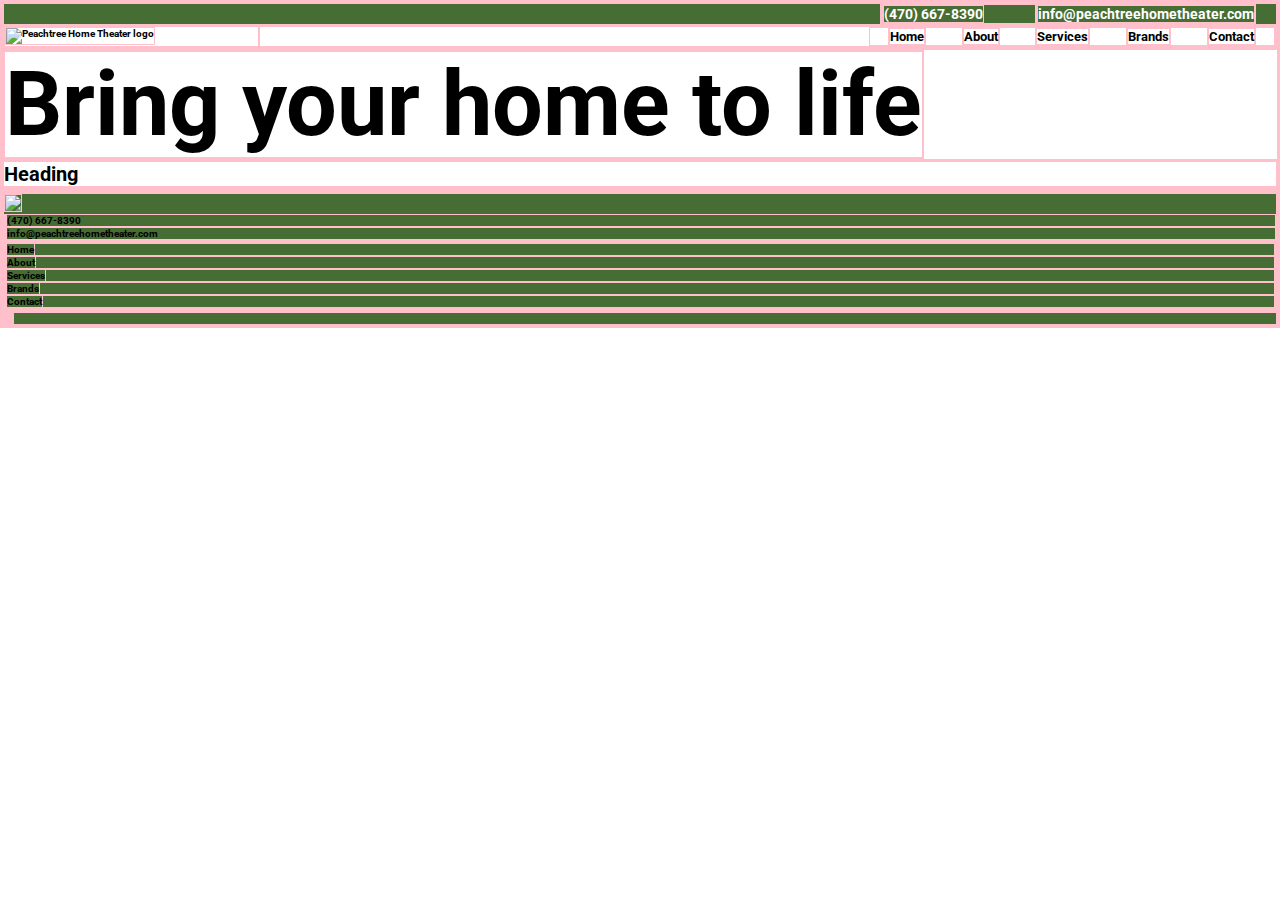
==== contact.html @ e302022f "initial add files" ====
<!DOCTYPE html>
<html lang="en">

<head>
    <meta charset="UTF-8">
    <meta name="viewport" content="width=device-width, initial-scale=1.0">
    <link rel="preconnect" href="https://fonts.googleapis.com">
    <link rel="preconnect" href="https://fonts.gstatic.com" crossorigin>
    <link
        href="https://fonts.googleapis.com/css2?family=Roboto:ital,wght@0,100;0,300;0,400;0,500;0,700;0,900;1,100;1,300;1,400;1,500;1,700;1,900&display=swap"
        rel="stylesheet">
    <link rel="stylesheet" type="text/css" href="css/main.css">
    <script src="https://kit.fontawesome.com/971b59a879.js" crossorigin="anonymous"></script>
    <title>Peachtree Home Theater :: Contact</title>
</head>

<body>
    <div class="top-container">
        <section id="contact-info-top">
            <div id="contact-info-top-content">
                <p class="contact-info"><i class="fa-solid fa-phone"></i> (470) 667-8390</p>
                <p class="contact-info"><i class="fa-solid fa-envelope"></i> info@peachtreehometheater.com</p>
            </div>
        </section>
       <nav id="nav-top">
            <div id="nav-top-logo">
                <img src="images/phtBadge.jpg" width="150px" alt="Peachtree Home Theater logo">

            </div>
            <div id="nav-top-links">
                <ul id="nav-top-ul">
                    <li class="nav-top-li"><a href="#">Home</a></li>
                    <li class="nav-top-li"><a href="about.html">About</a></li>
                    <li class="nav-top-li"><a href="services.html">Services</a></li>
                    <li class="nav-top-li"><a href="brands.html">Brands</a></li>
                    <li class="nav-top-li"><a href="contact.html">Contact</a></li>
                </ul>
            </div>
        </nav>
    </div>
    <section id="hero">
        <div id="hero-text-container">
            <div id="hero-text">Bring your home to life</div>
        </div>
    </section>
    <main>
        <h1>Heading</h1>
        <section class="content-box"></section>
        <section class="content-box"></section>
    </main>


    <footer>
        
        <div id="footer-wordmark">
            <img src="images/PHT_HORIZ_LOGO_WHITE copy.png" width="250px">
            <p class="contact-info"><i class="fa-solid fa-phone"></i> (470) 667-8390</p>
            <p class="contact-info"><i class="fa-solid fa-envelope"></i> info@peachtreehometheater.com</p>
        </div>
        <div id="footer-nav">
            <ul id="footer-nav-list">
                <li class="footer-nav-li"><a href="#">Home</a></li>
                <li class="footer-nav-li"><a href="about.html">About</a></li>
                <li class="footer-nav-li"><a href="services.html">Services</a></li>
                <li class="footer-nav-li"><a href="brands.html">Brands</a></li>
                <li class="footer-nav-li"><a href="contact.html">Contact</a></li>
            </ul>
        </div>
        <hr>
        <div id="footer-socials">
            <a href="https://www.facebook.com/profile.php?id=61563389115598"><i
                    class="fa-brands fa-square-facebook"></i></a>
            <i class="fa-brands fa-instagram"></i>
            <a href="https://www.tiktok.com/@peachtreehometheater?_t=8oxewr73JAk&_r=1"><i
                    class="fa-brands fa-tiktok"></i></a>
        </div>
    </footer>
</body>

</html>
---- css/main.css ----
* {
    padding: 0;
    margin: 0;
    box-sizing: border-box;
    border: 1px solid pink;
}

:root {
    --pht-green: #466D34;
    --pht-orange: #F29D78;
}



li {
    list-style-type: none;
 
}

a {
    text-decoration: none;
    color: black;
}

.fa-brands {
    color: white;
}

    /*====FONTS=====*/



@font-face {
    font-family: "Aktiv-reg";
    src: url(../fonts/AktivGrotesk-Regular.ttf);
}

@font-face {
    font-family: "Aktiv-bold";
    src: url(../fonts/AktivGrotesk-Bold.ttf);
}

@font-face {
    font-family: "Beauty";
    src: url(../fonts/BeautyLuxury-Regular.otf);
}




html {
    font-size: 10px;
    font-family: "Roboto", Arial, Helvetica, sans-serif;
    font-weight: bold;
}


/*=====NAV AND TOP SECTION======*/


#contact-info-top {
    background-color: var(--pht-green);
    display: flex;
    justify-content: flex-end;
    padding-right: 20px;


}

#contact-info-top-content {
    display: flex;
    justify-content: center;
    justify-content: space-between;
    width: 30%;
    color: white;
    font-size: 1.4rem;
}

.fa-phone, .fa-envelope {
   color: #F29D78;
}

#nav-top {
    display: flex;
}

#nav-top-logo {
    width: 25%;
}

#nav-top-links {
    
    display: flex;
    align-items: center;
    justify-content: flex-end;
    width: 100%;

}

#nav-top-ul {
    display: flex;
    width: 40%;
    justify-content: space-around;
    font-size: 1.3rem;
}

#hero {
    display: flex;
}

#hero-text {
    font-size: 9rem;
    font-weight: bold;
    
}


#hero-left {
    width: 35%;
}

#hero-right {
    width: 65%;
}

#hero-button-container {
    height: 70px;
    padding-right: 65px;
    
}

#hero-contact {
    font-size: 2.5rem;
    font-weight: bold;
    width: 50%;
    border-radius: 40px;
    background-color: #F29D78;
    
    border: 4px solid black;

    
}

#hero-button-container {
    display: flex;
    justify-content: flex-end;
}

/*==FOOTER==*/
footer {
    background: var(--pht-green);
}
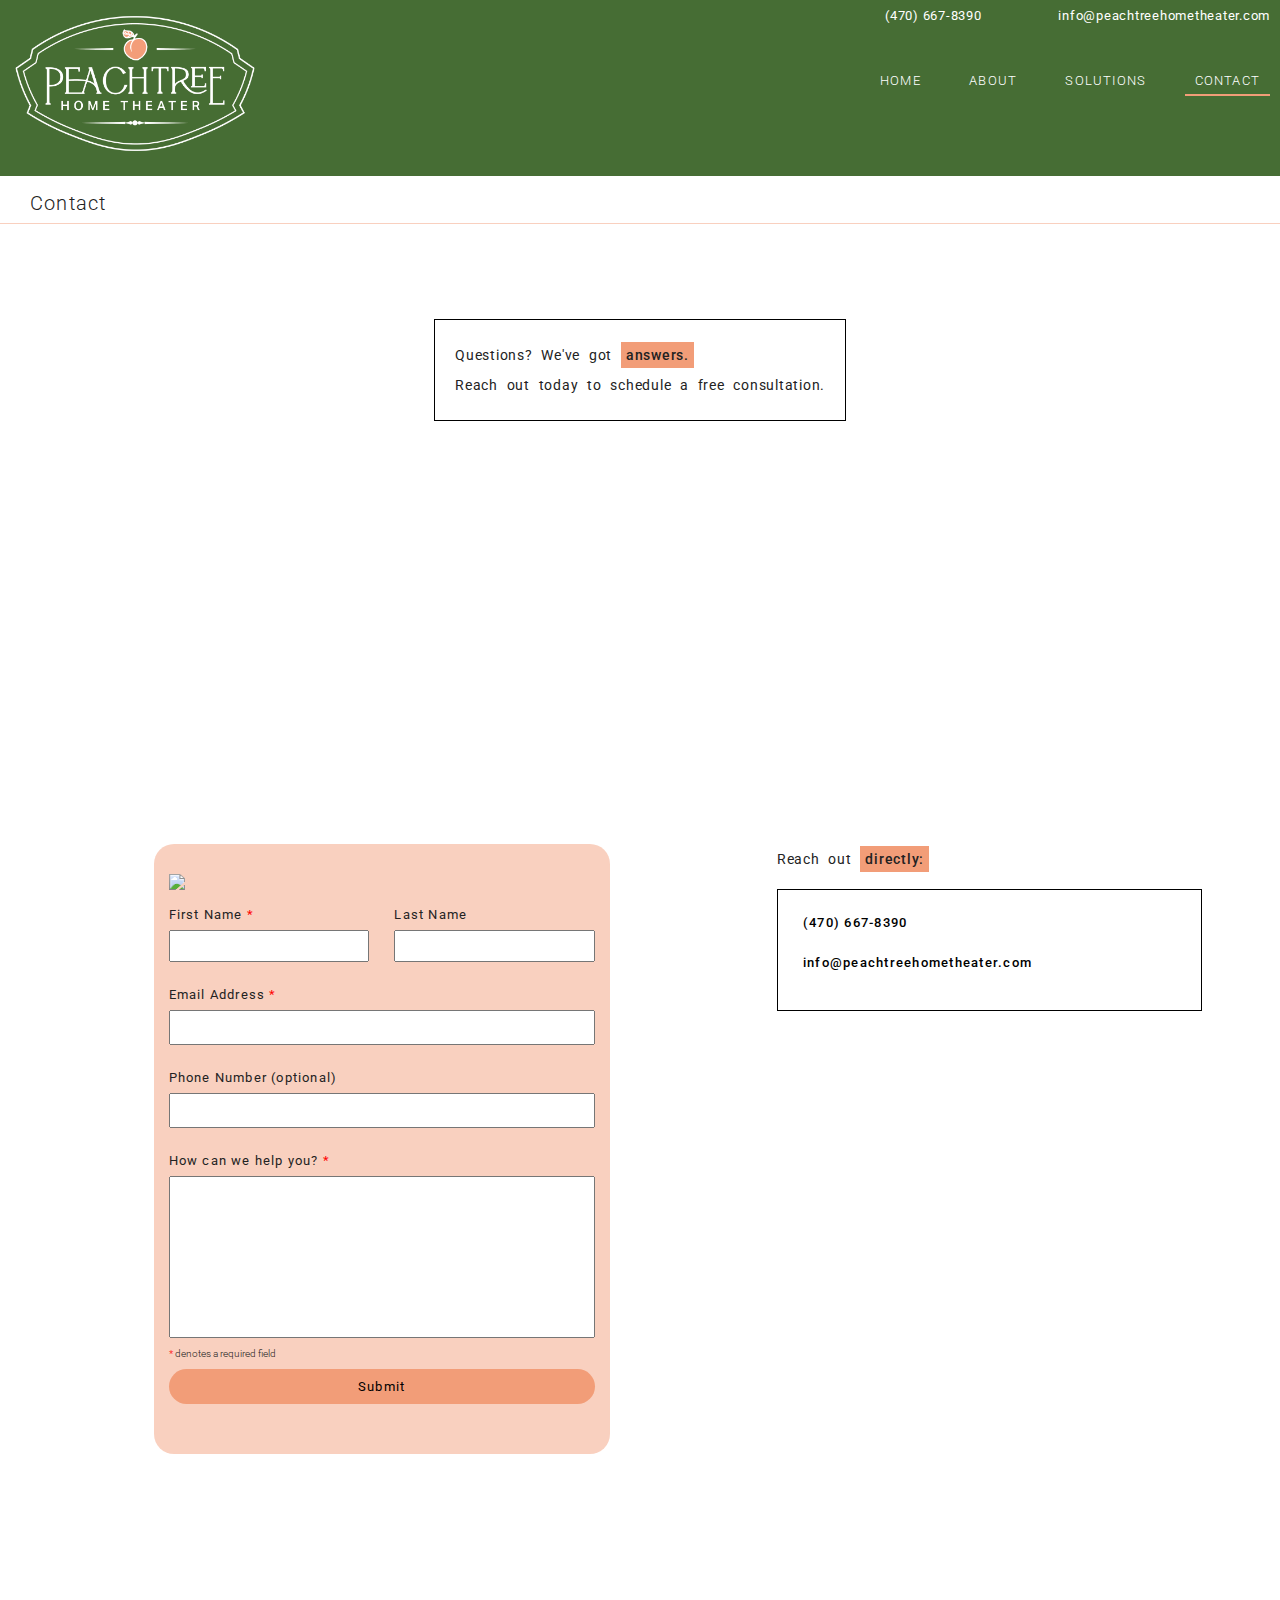
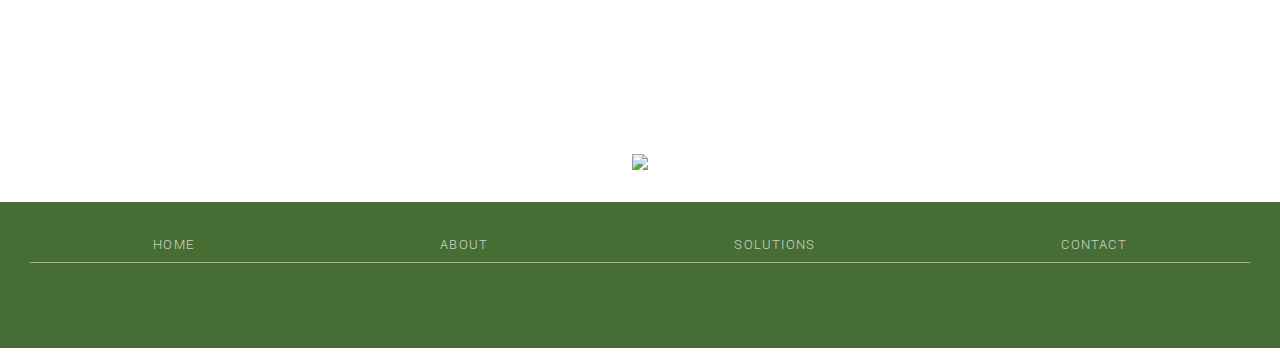
==== commit 121623d0: "Update contact.html" ====
--- a/contact.html
+++ b/contact.html
@@ -9,72 +9,345 @@
     <link
         href="https://fonts.googleapis.com/css2?family=Roboto:ital,wght@0,100;0,300;0,400;0,500;0,700;0,900;1,100;1,300;1,400;1,500;1,700;1,900&display=swap"
         rel="stylesheet">
+
+    <link rel="preconnect" href="https://fonts.googleapis.com">
+    <link rel="preconnect" href="https://fonts.gstatic.com" crossorigin>
+    <link href="https://fonts.googleapis.com/css2?family=Zeyada&display=swap" rel="stylesheet">
+    <link rel="preconnect" href="https://fonts.googleapis.com">
+    <link rel="preconnect" href="https://fonts.gstatic.com" crossorigin>
+    <link href="https://fonts.googleapis.com/css2?family=Permanent+Marker&display=swap" rel="stylesheet">
+
+    <link rel="preconnect" href="https://fonts.googleapis.com">
+    <link rel="preconnect" href="https://fonts.gstatic.com" crossorigin>
+    <link href="https://fonts.googleapis.com/css2?family=Homemade+Apple&display=swap" rel="stylesheet">
+
+
     <link rel="stylesheet" type="text/css" href="css/main.css">
+
+
+    <link rel="icon" href="images/PHT_ICON_FULL_COLOR_USE_ON_LIGHT_BKGRNDS copy.png">
+    <link rel="stylesheet" href="https://cdnjs.cloudflare.com/ajax/libs/animate.css/4.1.1/animate.min.css" />
     <script src="https://kit.fontawesome.com/971b59a879.js" crossorigin="anonymous"></script>
+    <script src="https://kit.fontawesome.com/b3f30158bf.js" crossorigin="anonymous"></script>
+
+
+
+
     <title>Peachtree Home Theater :: Contact</title>
 </head>
 
 <body>
-    <div class="top-container">
-        <section id="contact-info-top">
+
+    <section id="top-container" class="top-container sticky">
+        <div id="contact-info-top-left"></div>
+        <div id="contact-info-top" class="contact-info-top">
+
             <div id="contact-info-top-content">
                 <p class="contact-info"><i class="fa-solid fa-phone"></i> (470) 667-8390</p>
                 <p class="contact-info"><i class="fa-solid fa-envelope"></i> info@peachtreehometheater.com</p>
             </div>
-        </section>
-       <nav id="nav-top">
-            <div id="nav-top-logo">
-                <img src="images/phtBadge.jpg" width="150px" alt="Peachtree Home Theater logo">
-
-            </div>
-            <div id="nav-top-links">
-                <ul id="nav-top-ul">
-                    <li class="nav-top-li"><a href="#">Home</a></li>
-                    <li class="nav-top-li"><a href="about.html">About</a></li>
-                    <li class="nav-top-li"><a href="services.html">Services</a></li>
-                    <li class="nav-top-li"><a href="brands.html">Brands</a></li>
-                    <li class="nav-top-li"><a href="contact.html">Contact</a></li>
+
+        </div>
+    </section>
+
+    <nav class="nav-top sticky-nav">
+
+        <div id="logo-container">
+            <a href="index.html">
+            <img id="nav-logo" src="images/PHT_BADGE_LOGO_USE_ON_DARK_BKGRNDS copy.png" alt="PHT badge logo"
+                width="250px">
+                </a>
+        </div>
+        <div id="nav-top-links">
+            <ul id="nav-top-ul">
+                <li id="home-tab" class="nav-top-li"><a href="index.html">HOME</a></li>
+                <li id="about-tab" class="nav-top-li"><a href="about.html">ABOUT</a></li>
+                <li id="services-tab" class="nav-top-li services home-page"><a href="services.html">SOLUTIONS</a>
+
+                    <!--dropdown menu-->
+                    <div id="dropdown-menu-container" class="dropdown-menu-container hidden">
+                        <ul class="dropdown-menu home-page">
+                            <a href="av.html">
+                                <li class="dropdown-menu-item">A/V</li>
+                            </a>
+                            <a href="hometheater.html">
+                                <li class="dropdown-menu-item">Home Theater</li>
+                            </a>
+                            <a href="mraudio.html">
+                                <li class="dropdown-menu-item">Multi-Room Audio</li>
+                            </a>
+                            <a href="automation.html">
+                                <li class="dropdown-menu-item">Home Automation</li>
+                            </a>
+                            <a href="shades.html">
+                                <li class="dropdown-menu-item">Shades</li>
+                            </a>
+                            <a href="netwrk.html">
+                                <li class="dropdown-menu-item">Wi-Fi/Networking</li>
+                            </a>
+                            <a href="cabl.html">
+                                <li class="dropdown-menu-item">Structured Cabling</li>
+                            </a>
+                            <a href="cams.html">
+                                <li class="dropdown-menu-item">Security Cameras</li>
+                            </a>
+                            <a href="light.html">
+                                <li class="dropdown-menu-item">Lighting Control</li>
+                            </a>
+                            <a href="outdoor.html">
+                                <li class="dropdown-menu-item">Outdoor Lighting / Sound</li>
+                            </a>
+                        </ul>
+                    </div>
+
+                    <!---->
+                </li>
+
+                <li id="contact-tab" class="nav-top-li selected"><a href="contact.html">CONTACT</a></li>
+            </ul>
+        </div>
+
+        <!--hamburger menu button-->
+        <div id="hamburger-button-container" class="hamburger-button-container hidden ">
+            <div id="hamburger-button" class="hamburger-button">
+
+                <div class="line">
+                    <div id="center" class="inner-line"></div>
+                    <div class="inner-line"></div>
+                </div>
+
+            </div>
+
+        </div>
+
+        <!--hamburger menu-->
+        <div id="hamburger-menu-container" class="hamburger-menu-container hidden">
+
+            <div class="x-container">
+                <span id="hamburger-x-button" class="x-button">X</span>
+            </div>
+
+
+            <ul class="hamburger-menu home-page">
+
+                <a href="index.html">
+                    <li class="dropdown-menu-item">Home</li>
+                </a>
+                <a href="about.html">
+                    <li class="dropdown-menu-item">About</li>
+                </a>
+                <a href="services.html">
+                    <li class="dropdown-menu-item">Solutions</li>
+                </a>
+                <a href="contact.html">
+                    <li class="dropdown-menu-item">Contact</li>
+                </a>
+
+            </ul>
+        </div>
+
+        <!---->
+
+        <!---->
+    </nav>
+
+  
+    <h1 class="contact-page-header page-title solutions-page">Contact</h1>
+    <section class="contact-page-section">
+       
+       
+
+        <div class="contact-page-header-container about-intro">
+
+            
+    
+    
+            <div>
+                <p class="small-spaced contact-page-intro">Questions? We've got <span
+                    class="orange bold">answers.</span><br>
+                Reach out today to schedule a free consultation.</p>
+               
+            </div>
+
+            <a href="#contact-page-info-wrapper">
+            <i id="chev" class="fa-solid fa-chevron-down chev"></i>
+            </a>
+           
+        </div>
+        
+
+      
+
+
+
+
+        <div id="contact-page-info-wrapper">
+
+            <div id="contact-page-contact-form-container">
+                <form id="contact-page-form" class="contact-form mobile-form"
+                    action="" method="post">
+                    <div class="form-header-container">
+                       
+                        <div class="form-image-container">
+                            <img src="images/PHT_ICON_PEACH.png" width="100%">
+                            
+                        </div>
+                    
+
+                    </div>
+                    <input type="hidden" name="_next" value="submitted.html">
+                    <fieldset class="name-container">
+
+                        <div>
+                            <label class="name-label" for="first-name">First Name <span
+                                    class="required-star">*</span></label>
+                            <input type="text" id="first-name" name="first-name" required />
+                        </div>
+
+
+                        <div>
+                            <label class="name-label" for="last-name">Last Name</label>
+                            <input type="text" id="last-name" name="last-name" />
+                        </div>
+                    </fieldset>
+
+                    <div class="input-container">
+                        <label for="email">Email Address <span class="required-star">*</span></label>
+                        <input type="email" id="email" name="email" required />
+                    </div>
+
+                    <div class="input-container">
+                        <label for="phone-number">Phone Number (optional)</label>
+                        <input type="text" id="phone-number" name="phone-number" />
+                    </div>
+
+
+
+
+
+                    <label for="additional-info">How can we help you? <span
+                            class="required-star">*</span></label></label>
+                    <textarea class="additional-info" name="additional-info" rows="10" cols="35" maxlength="350"
+                        required></textarea>
+
+                    <p class="form-p"><span class="required-star">*</span> denotes a required field</p>
+
+                    <button class="contact-submit-button" type="submit">Submit</button>
+
+
+
+
+
+                </form>
+
+            </div>
+
+
+            <div class="hours-container">
+                <p class="small-spaced">Reach out <span class="orange bold">directly: </span></p>
+                <div class="contact-page-info-container">
+                    <p class="contact-info contact-page-contact-info">(470) 667-8390</p>
+                    <p class="contact-info contact-page-contact-info">info@peachtreehometheater.com</p>
+                </div>
+
+                <div class="footer-socials-container contact-footer-socials-container">
+
+
+                    <div class="footer-socials footer-section">
+                        <a href="https://www.facebook.com/profile.php?id=61563389115598"><i
+                                class="fa-brands fa-square-facebook  contact-page-socials"></i></a>
+                        <a
+                            href="https://www.instagram.com/peachtreehometheater?igsh=MTlnajBrbG1sOHZobw%3D%3D&utm_source=gr"><i
+                                class="fa-brands fa-instagram  contact-page-socials"></i></a>
+                        <a href="https://www.tiktok.com/@peachtreehometheater?_t=8oxewr73JAk&_r=1"><i
+                                class="fa-brands fa-tiktok  contact-page-socials"></i></a>
+                    </div>
+                </div>
+            </div>
+
+
+
+        </div>
+    </section>
+
+
+
+    <div id="footer-images">
+
+        <div class="footer-logo-container">
+            <a href="https://gbj.com/atlanta/ga-contractors/peachtree-home-theater?from=badge"
+                title="Find me on Georgia Business Journal" target="_blank">
+                <img id="gbj" src="https://gbj.com/images/BOGA-NOMINEE-250.png" style="border:none;">
+            </a>
+        </div>
+
+    </div>
+
+
+
+    <!---->
+    <footer>
+        <div id="footer-container">
+
+
+
+
+
+
+
+
+
+
+            <div id="footer-nav">
+                <ul id="footer-nav-list">
+                    <li class="footer-nav-li"><a href="index.html">Home</a></li>
+                    <li class="footer-nav-li"><a href="about.html">About</a></li>
+                    <li class="footer-nav-li"><a href="services.html">Solutions</a></li>
+
+                    <li class="footer-nav-li"><a href="contact.html">Contact</a></li>
                 </ul>
             </div>
-        </nav>
-    </div>
-    <section id="hero">
-        <div id="hero-text-container">
-            <div id="hero-text">Bring your home to life</div>
-        </div>
-    </section>
-    <main>
-        <h1>Heading</h1>
-        <section class="content-box"></section>
-        <section class="content-box"></section>
-    </main>
-
-
-    <footer>
-        
-        <div id="footer-wordmark">
-            <img src="images/PHT_HORIZ_LOGO_WHITE copy.png" width="250px">
-            <p class="contact-info"><i class="fa-solid fa-phone"></i> (470) 667-8390</p>
-            <p class="contact-info"><i class="fa-solid fa-envelope"></i> info@peachtreehometheater.com</p>
-        </div>
-        <div id="footer-nav">
-            <ul id="footer-nav-list">
-                <li class="footer-nav-li"><a href="#">Home</a></li>
-                <li class="footer-nav-li"><a href="about.html">About</a></li>
-                <li class="footer-nav-li"><a href="services.html">Services</a></li>
-                <li class="footer-nav-li"><a href="brands.html">Brands</a></li>
-                <li class="footer-nav-li"><a href="contact.html">Contact</a></li>
-            </ul>
-        </div>
-        <hr>
-        <div id="footer-socials">
-            <a href="https://www.facebook.com/profile.php?id=61563389115598"><i
-                    class="fa-brands fa-square-facebook"></i></a>
-            <i class="fa-brands fa-instagram"></i>
-            <a href="https://www.tiktok.com/@peachtreehometheater?_t=8oxewr73JAk&_r=1"><i
-                    class="fa-brands fa-tiktok"></i></a>
-        </div>
+
+
+
+
+
+
+
+
+
+
+
+
+
+
+
+
+
+
+        </div>
+
+
+
+        <div class="footer-socials-container">
+
+
+            <div class="footer-socials footer-section">
+                <a href="https://www.facebook.com/profile.php?id=61563389115598"><i
+                        class="fa-brands fa-square-facebook"></i></a>
+                <a href="https://www.instagram.com/peachtreehometheater?igsh=MTlnajBrbG1sOHZobw%3D%3D&utm_source=gr"><i
+                        class="fa-brands fa-instagram"></i></a>
+                <a href="https://www.tiktok.com/@peachtreehometheater?_t=8oxewr73JAk&_r=1"><i
+                        class="fa-brands fa-tiktok"></i></a>
+            </div>
+        </div>
+
+
+
     </footer>
+    <script src="js/main.js"></script>
+    <script src="js/contact.js"></script>
+
 </body>
 
-</html>+</html>
--- a/css/main.css
+++ b/css/main.css
@@ -2,33 +2,60 @@
     padding: 0;
     margin: 0;
     box-sizing: border-box;
-    border: 1px solid pink;
-}
+    /*border: 1px solid pink; 
+    */
+
+
+}
+
+.never-shown {
+    display: none;
+}
+
+
+
+
 
 :root {
     --pht-green: #466D34;
     --pht-orange: #F29D78;
+    --footer-white: rgba(255, 255, 255, 0.503)
+}
+
+.wrapper {
+    padding-left: 35px;
+    padding-right: 35px;
 }
 
 
 
 li {
     list-style-type: none;
- 
+
 }
 
 a {
     text-decoration: none;
+
     color: black;
-}
-
-.fa-brands {
-    color: white;
-}
-
-    /*====FONTS=====*/
-
-
+
+
+}
+
+
+
+
+
+
+
+
+
+/*====FONTS=====*/
+
+
+.bold {
+    font-weight: 500;
+}
 
 @font-face {
     font-family: "Aktiv-reg";
@@ -45,109 +72,1966 @@
     src: url(../fonts/BeautyLuxury-Regular.otf);
 }
 
+.small-spaced {
+
+    line-height: 3rem;
+    word-spacing: 0.5rem;
+    font-size: 1.4rem;
+    
+    letter-spacing: 0.075rem;
+
+
+}
+
+
+
 
 
 
 html {
     font-size: 10px;
     font-family: "Roboto", Arial, Helvetica, sans-serif;
-    font-weight: bold;
-}
+    /*background-color: #fff7e4;*/
+    background-color: white;
+    color: #222222;
+
+
+}
+
+/*========*/
+a, li, label, button, h1, h2, h3 {
+    letter-spacing: 0.12rem;
+
+
+}
+
+
+
+
+.selected {
+
+    padding-bottom: 6px;
+    border-bottom: 2px solid #F29D78;
+
+
+}
+
+
 
 
 /*=====NAV AND TOP SECTION======*/
 
-
-#contact-info-top {
+.top-container {
+    width: 100%;
+    display: flex;
+    height: 30px;
+    position: absolute;
+    z-index: 20;
+}
+
+.sticky {
+    padding-top: 15px;
+}
+
+.contact-info-top {
     background-color: var(--pht-green);
     display: flex;
     justify-content: flex-end;
-    padding-right: 20px;
-
-
-}
+    align-items: center;
+    width: 50%;
+    height: 100%;
+    padding-right: 10px;
+
+
+
+
+
+
+
+
+}
+
+#contact-info-top-left {
+
+    width: 50%;
+
+    height: 100%;
+}
+
+
 
 #contact-info-top-content {
     display: flex;
     justify-content: center;
     justify-content: space-between;
-    width: 30%;
+    width: 390px;
     color: white;
     font-size: 1.4rem;
+    letter-spacing: 0.075rem;
+
 }
 
 .fa-phone, .fa-envelope {
-   color: #F29D78;
-}
-
-#nav-top {
-    display: flex;
-}
-
-#nav-top-logo {
-    width: 25%;
-}
+    color: var(--pht-orange);
+    padding-right: 5px;
+
+
+}
+
+.nav-top {
+    display: flex;
+    justify-content: space-between;
+
+    position: absolute;
+    width: 100vw;
+    background-color: transparent;
+    z-index: 3;
+    margin-top: -7px;
+}
+
 
 #nav-top-links {
-    
+
     display: flex;
     align-items: center;
     justify-content: flex-end;
-    width: 100%;
-
-}
+    width: 50%;
+    color: white;
+    padding: 20px 10px;
+
+
+
+}
+
+#nav-logo {
+    width: 250px;
+}
+
+
+
+
+
+
 
 #nav-top-ul {
     display: flex;
-    width: 40%;
+    width: 59%;
+    min-width: 400px;
+    justify-content: space-between;
+    font-size: 1.3rem;
+
+    font-weight: 300;
+}
+
+#nav-top-ul a {
+    color: white;
+}
+
+.nav-top-li {
+    padding-left: 10px;
+    padding-right: 10px;
+}
+
+/*=======dropdown menu======*/
+.dropdown-menu-container {
+
+    position: absolute;
+    
+    background-color: rgba(0, 0, 0, 0.6);
+  
+    
+   
+    z-index: 500;
+    margin-top: 8px;
+    padding-bottom: 10px;
+    
+
+
+
+}
+
+
+
+.dropdown-menu {
+    display: flex;
+    flex-direction: column;
+   
     justify-content: space-around;
+    
+    
+    
+}
+
+
+
+
+
+.dropdown-menu a {
+    text-transform: uppercase;
     font-size: 1.3rem;
+    padding: 3px 0;
+  
+   
+}
+
+
+
+
+
+.dropdown-menu li, .hamburger-menu li {
+
+    border-bottom: 1px solid transparent;
+   
+}
+
+.dropdown-menu li {
+   padding: 14px;
+}
+
+
+
+
+.dropdown-menu li:hover, .hamburger-menu li:hover {
+
+    border-bottom: 1px solid #a16549;
+
+
+}
+
+
+/*====hamburger menu====*/
+
+
+.hamburger-menu-container {
+    width: 100%;
+    height: 100vh;
+    
+    position: absolute;
+    position: fixed;
+    background-color: rgba(0, 0, 0, 0.85);
+    display: flex;
+    flex-direction: column;
+    padding-top: 15px;
+    overflow: auto;
+    z-index: 1000;
+    
+    
+    
+    
+}
+
+.hamburger-menu {
+
+
+    
+   
+    
+    background: transparent;
+    font-size: 1.3rem;
+    text-transform: uppercase;
+    display: flex;
+    flex-direction: column;
+    
+    
+    height: 100%;
+    
+
+
+
+
+
+
+
+
+}
+
+.hamburger-button-container:hover {
+    cursor: pointer;
+}
+
+
+.hamburger-menu-container .x-container {
+    color: rgba(255, 255, 255, 0.593);
+
+    height: 10%;
+    position: absolute;
+    display: flex;
+    align-items: center;
+    margin-bottom: 15px;
+    right: 0;
+    padding-right: 30px;
+   
+
+}
+
+
+
+
+
+
+#hamburger-x-button {
+    color: rgba(255, 255, 255, 0.593);
+
+    position: absolute;
+    margin-bottom: 15px;
+    top: 15px;
+
+}
+
+.home-page-hamburger-button {
+    margin-top: 7px;
+    
+}
+
+
+
+
+
+
+.hamburger-menu li {
+    color: white;
+    padding: 15px 0 15px 15px;
+    
+
+}
+
+.hamburger-menu a {
+    font-weight: 300;
+    font-size: 1.5rem;
+    
+}
+
+/*=====*/
+
+
+
+
+
+
+
+
+
+
+
+#logo-container {
+    display: flex;
+    width: 50%;
+    justify-content: flex-start;
+    padding: 20px 10px;
+
+
+
+
+}
+
+#hero-badge-logo {
+    min-width: 200px;
 }
 
 #hero {
-    display: flex;
-}
+    position: relative;
+    height: 620px;
+
+
+
+
+}
+
+/*hero form*/
+
+.form-image-container {
+    width: 15%;
+    height: auto;
+}
+
+.form-header-container {
+    width: 100%;
+    display: flex;
+    justify-content: flex-start;
+    padding-bottom: 15px;
+}
+
+
+
+#hero-form-container {
+    position: absolute;
+    position: fixed;
+    display: flex;
+    
+   justify-content: space-around;
+    width: 100%;
+    z-index: 100;
+    height: 100vh;
+    background-color: rgba(0, 0, 0, 0.8);
+    display: none;
+    overflow: auto;
+
+}
+
+.home-page-hours-container {
+    align-items: center;
+    display: flex;
+    flex-direction: column;
+    justify-content: center;
+    
+    
+}
+
+#home-page-info-container{
+
+    border: 1px solid white;
+}
+
+.hero-form .small-spaced {
+    color: white;
+    font-weight: 500;
+    font-size: 1.4rem;
+    
+}
+
+.home-page .bold {
+    color: black;
+    font-weight: 600;
+    font-size: 1.4rem;
+}
+
+
+
+#hidden-form {
+    
+   display: flex;
+   flex-direction: column;
+   align-items: center;
+   height: 100vh;
+   justify-content: center;
+  
+   
+}
+
+#hero-form {
+    background-color: rgb(249, 208, 191);
+    padding-top: 15px;
+    
+    position: relative;
+  
+  
+
+    height: 95vh;
+    padding: 30px 15px;
+    width: 90%;
+    min-width: 300px;
+    
+}
+
+
+
+
+
+
+
+#hero .form-header {
+    font-size: 2rem;
+}
+
+#hero form input {
+    margin-bottom: 15px;
+}
+
+#hero-form .contact-submit-button {
+    height: 55px;
+}
+
+.x-container {
+    display: flex;
+    justify-content: flex-end;
+    position: absolute;
+    right: 15px;
+
+}
+
+
+
+.x-button {
+    font-family: "Roboto", Arial, Helvetica, sans-serif;
+    font-size: 2rem;
+}
+
+.x-button:hover {
+    cursor: pointer;
+}
+
+.home-page .x-container {
+    color: white;
+    top: 10px;
+    
+    
+}
+
+
+
+
+
+/*=======*/
+
+#hero-content-container {
+
+    height: 60%;
+    width: 80%;
+    display: flex;
+    flex-direction: column;
+    justify-content: space-around;
+
+}
+
+
+
+
+
+
+
+
 
 #hero-text {
-    font-size: 9rem;
-    font-weight: bold;
-    
+    font-size: 5rem;
+    font-weight: 200;
+    color: white;
+    opacity: 0.95;
+
+
+
+
 }
 
 
 #hero-left {
-    width: 35%;
-}
-
-#hero-right {
-    width: 65%;
-}
+
+    width: 50%;
+    position: absolute;
+    top: 0;
+    left: 0;
+    height: 100%;
+    display: flex;
+    flex-direction: column;
+    justify-content: center;
+    align-items: center;
+    padding: 100px 25px;
+    background-color: rgba(0, 0, 0, 0.6);
+
+
+
+
+
+}
+
+.life {
+    border-bottom: 2px solid #F29D78;
+
+
+}
+
+
+
 
 #hero-button-container {
     height: 70px;
-    padding-right: 65px;
-    
-}
+    display: flex;
+    width: 100%;
+    justify-content: center;
+}
+
+/*
+* {
+    border: 1px solid pink;
+}
+*/
 
 #hero-contact {
-    font-size: 2.5rem;
-    font-weight: bold;
+    font-size: 1.65rem;
+    font-weight: 300;
+    width: 30%;
+    min-width: 165px;
+    border-radius: 40px;
+    background-color: transparent;
+    color: white;
+    opacity: 0.95;
+    border: 2px solid #F29D78;
+    font-family: "Roboto";
+
+
+
+
+
+}
+
+
+
+
+#hero-video-container {
+    display: flex;
+    justify-content: flex-end;
+    width: 100%;
+    height: 100%;
+
+}
+
+
+#hero-background {
+
+    filter: brightness(0.9);
+    object-fit: cover;
+    height: 100%;
+
+}
+
+/*==HOME PAGE TRANSITION SECTION==*/
+
+#transition-section {
+    height: 1000px;
+    display: flex;
+    justify-content: center;
+    margin-top: 300px;
+
+}
+
+#ts-wrapper {
+    width: 85%;
+
+    display: flex;
+
+}
+
+#ts-left {
     width: 50%;
-    border-radius: 40px;
+}
+
+#ts-right {
+    width: 50%;
+}
+
+.ts-div {
+    height: 10%;
+
+}
+
+/*===HOME PAGE SOULUTIONS SECTION===*/
+
+.solutions-section {
+
+    width: 100%;
+    height: auto;
+    margin: 300px 0;
+}
+
+
+
+.content-wrapper {
+    display: flex;
+    flex-direction: column;
+    align-items: center;
+    padding: 15px 30px;
+    width: 100%;
+    
+}
+
+.categories {
+    width: 100%;
+    display: flex;
+    justify-content: space-between;
+    flex-wrap: wrap;
+    justify-content: center;
+
+
+
+
+}
+
+.category {
+    margin: 10px 10px 10px 0;
+    /*
+    background-color: #f29d7879;
+    */
+    color: #f29d7879;
+    color: #F29D78;
+
+    width: 150px;
+    height: 150px;
+    display: flex;
+    flex-direction: column;
+    justify-content: space-around;
+    
+    border-radius: 20px;
+    padding: 10px;
+
+
+
+}
+
+.category-icon {
+    display: flex;
+    justify-content: center;
+}
+
+
+.category-title {
+    
+    font-size: 1.6rem;
+    font-weight: 300;
+    word-spacing: 0.5rem;
+    letter-spacing: 0.12rem;
+    text-align: center;
+    color: black;
+    
+    
+
+
+}
+
+
+.cat-pic {
+    font-size: 7rem;
+
+}
+
+.category:hover {
+    cursor: pointer;
+    transform: scale(1.05);
+    transition: transform .15s ease;
+
+
+}
+
+
+
+
+/*CONTACT SECTION*/
+
+
+#contact-section {
+
+    padding-top: 50px;
+    margin-bottom: 150px;
+    display: flex;
+    flex-direction: column;
+    align-items: center;
+    
+
+
+
+
+
+
+
+}
+
+#contact-section-wrapper {
+    height: 90%;
+
+
+    display: flex;
+    justify-content: center;
+
+    align-items: center;
+    width: 100%;
+}
+
+.home-page-contact-header {
+    font-size: 5rem;
+    font-weight: 200;
+    border-bottom: 1px solid #f29d7879;
+    word-spacing: 0.5rem;
+    text-align: center;
+    line-height: 8rem;
+    width: 80%;
+    margin-bottom: 15px;
+
+
+
+
+
+
+}
+
+.you {
+    font-weight: 500;
     background-color: #F29D78;
-    
-    border: 4px solid black;
-
-    
-}
-
-#hero-button-container {
-    display: flex;
-    justify-content: flex-end;
-}
+    padding: 10px 20px;
+    border: 2px solid black;
+}
+
+.contact-section-header-p {
+    font-family: "Roboto", Arial, Helvetica, sans-serif;
+    font-size: 1.4rem;
+    font-style: italic;
+    margin-bottom: 15px;
+}
+
+
+
+
+form {
+
+    width: 55%;
+    min-width: 350px;
+    display: flex;
+    flex-direction: column;
+
+
+
+
+    border-radius: 20px;
+
+    font-weight: 300;
+    padding: 30px 15px 50px;
+
+
+    background: #f29d7879;
+
+}
+
+#contact-page-form {
+    width: 75%;
+}
+
+
+
+label, legend {
+    font-size: 1.3rem;
+    font-weight: 400;
+    margin-bottom: 8px;
+
+
+
+}
+
+.small {
+    font-size: 1.3rem;
+}
+
+.input-container {
+    width: 100%;
+    display: flex;
+    flex-direction: column;
+
+}
+
+.contact-form-container {
+    width: 100%;
+    display: flex;
+    justify-content: center;
+}
+
+input {
+
+    height: 35px;
+
+
+    margin-bottom: 25px;
+
+    width: 100%;
+    padding: 5px;
+    font-family: "Roboto", Arial, Helvetica, sans-serif;
+
+
+
+}
+
+fieldset {
+    border: none;
+    height: 90px;
+
+
+}
+
+
+
+
+
+.name-container {
+    display: flex;
+    justify-content: space-between;
+    width: 100%;
+    height: auto;
+
+}
+
+.name-container div {
+
+    width: 47%;
+    display: flex;
+    flex-direction: column;
+    justify-content: space-between;
+    height: 80px;
+
+}
+
+
+
+
+
+textarea:focus, input:focus {
+    outline: none;
+}
+
+textarea {
+    resize: none;
+    padding: 5px;
+    font-family: "Roboto", Arial, Helvetica, sans-serif;
+
+
+
+
+
+}
+
+.form-p {
+    margin-top: 10px;
+    margin-bottom: 10px;
+}
+
+.contact-submit-button {
+    border-radius: 20px;
+    border: none;
+    height: 35px;
+    font-size: 1.3rem;
+    font-weight: 400;
+    font-family: "Roboto", Arial, Helvetica, sans-serif;
+    background-color: #F29D78
+}
+
+.contact-submit-button:hover {
+    cursor: pointer;
+
+
+
+}
+
+.required-star {
+    color: red
+}
+
+
+
+
+
+
+
 
 /*==FOOTER==*/
 footer {
     background: var(--pht-green);
-}
-
+    padding: 15px 30px;
+    height: auto;
+
+
+
+
+}
+
+
+
+footer a {
+
+    color: white;
+}
+
+#footer-container {
+    display: flex;
+    flex-direction: column;
+    width: 100%;
+    border-bottom: 1px solid rgba(255, 255, 255, 0.501);
+
+
+}
+
+
+
+
+
+
+
+
+
+
+
+
+
+
+.contact-info {
+    color: white;
+    font-size: 1.3rem;
+    font-weight: 400;
+}
+
+#footer-nav {
+    width: 100%;
+
+    display: flex;
+
+    justify-content: center;
+
+    padding-top: 20px;
+    padding-bottom: 10px;
+
+}
+
+#footer-nav-list {
+    color: white;
+    font-size: 1.3rem;
+    font-weight: 300;
+    text-transform: uppercase;
+    text-align: center;
+    opacity: 0.7;
+    height: 100%;
+    display: flex;
+    width: 100%;
+    justify-content: space-around;
+    align-items: center;
+
+
+}
+
+
+
+
+
+
+
+
+
+
+
+
+
+
+
+
+
+
+.fa-brands {
+    color: white;
+    font-size: 2rem;
+}
+
+.footer-socials-container {
+    display: flex;
+    justify-content: flex-end;
+    align-items: flex-end;
+    width: 100%;
+
+}
+
+.footer-socials {
+    display: flex;
+    flex-direction: row;
+    justify-content: space-between;
+    /*padding: 25px 25px 0 0;*/
+    height: 70px;
+    width: 11%;
+    min-width: 125px;
+    align-items: center;
+
+}
+
+
+
+
+
+
+
+
+
+#pht-footer-icon {
+    width: 100%;
+    height: 100%;
+
+    object-fit: contain;
+    opacity: 0.2;
+}
+
+#footer-images {
+    display: flex;
+    width: 100%;
+
+}
+
+.footer-logo-container {
+
+    width: 100%;
+    display: flex;
+    justify-content: center;
+    margin-bottom: 30px;
+}
+
+
+
+
+/*==ANIMATIONS AND HOVER==*/
+
+#hero-contact:hover {
+    cursor: pointer;
+    background-color: #F29D78;
+}
+
+.service-section:hover {
+
+
+    cursor: pointer;
+
+
+
+
+}
+
+.cat-li a:hover {
+    color: #F29D78;
+}
+
+
+
+
+
+#nav-top-ul a:hover {
+
+    filter: brightness(1.5);
+
+
+
+}
+
+/*==CONTACT PAGE==*/
+
+.contact-page-section {
+    width: 100%;
+    height: 1500px;
+    padding-top: 40px;
+    display: flex;
+    flex-direction: column;
+    align-items: center;
+
+
+
+
+}
+
+.contact-page-intro {
+    border: 1px solid black;
+    padding: 20px;
+}
+
+#contact-page-info-wrapper {
+    width: 95%;
+    display: flex;
+    justify-content: space-around;
+    margin-top: 300px;
+    margin-bottom: 150px;
+    padding-top: 50px;
+
+
+}
+
+.contact-page-info-container {
+    border: 1px solid black;
+    padding: 20px;
+}
+
+
+
+#contact-page-contact-form-container {
+    width: 50%;
+    display: flex;
+    justify-content: center;
+
+
+}
+
+.hours-container {
+    width: 35%;
+    height: 100%;
+
+
+}
+
+.hours-container p {
+
+    margin-bottom: 15px;
+
+
+}
+
+
+.form-header {
+    font-size: 2.5rem;
+    font-family: "Homemade Apple", Arial, Helvetica, sans-serif;
+    padding-bottom: 15px;
+}
+
+.contact-page-header-container {
+    height: 200px;
+    display: flex;
+    flex-direction: column;
+    align-items: center;
+    justify-content: space-around;
+
+
+}
+
+.contact-page-info-top {
+    padding-top: 15px;
+}
+
+
+
+.contact-page-header {
+    width: 100%;
+    font-family: "Homemade Apple", Arial, Helvetica, sans-serif;
+
+    font-size: 7rem;
+    text-align: center;
+    margin-bottom: 30px;
+}
+
+.chev {
+    margin-top: 80px;
+
+}
+
+.orange {
+    background-color: #F29D78;
+    padding: 5px;
+
+}
+
+.fa-chevron-down {
+
+    font-size: 1.6rem;
+
+}
+
+.fa-chevron-down:hover {
+    cursor: pointer;
+}
+
+.contact-page-info-container {
+    display: flex;
+    flex-direction: column;
+
+}
+
+.contact-page-contact-info {
+    color: black;
+    font-weight: 300;
+
+    letter-spacing: 0.125rem;
+    display: block;
+    width: fit-content;
+    padding: 5px;
+    font-weight: 500;
+    font-size: 1.3rem;
+
+
+}
+
+
+
+.contact-page-socials {
+    color: black;
+}
+
+.home-page-socials {
+    color: white;
+   
+}
+
+.home-page-socials:hover {
+    color: #F29D78;
+}
+
+.home-page-socials-container {
+    width: 100%;
+}
+
+/*==Solutions page==*/
+
+.solutions-page {
+    margin-top: 7px;
+    
+}
+
+/*====SERVICE PAGES====*/
+
+.service-page .contact-page-header-container {
+    position: relative;
+}
+
+.service-page .contact-page-header-container div {
+    position: absolute;
+    top: -40px;
+    background-color: white;
+}
+
+.service-page .contact-page-header {
+    margin-bottom: 15px;
+}
+
+.service-page-hero-image-container {
+    margin-top: 15px;
+}
+
+
+
+.service-page-hero-image-container {
+    width: 100%;
+    height: 450px;
+    background-size: cover;
+    background-position: center;
+    
+}
+
+.home-theater-page .service-page-hero-image-container {
+
+    background-image: url(../images/homeTheater.jpeg);
+    
+    }
+
+    .wifi-networking-page .service-page-hero-image-container {
+        background-image: url(../images/network.jpeg);
+    }
+
+    .home-automation-page .service-page-hero-image-container {
+        background-image: url(../images/homeAutomation.jpeg);
+    }
+
+    .multi-room-audio-page .service-page-hero-image-container {
+        background-image: url(../images/multiRoomAudio.jpeg);
+    }
+
+    .security-cameras-page .service-page-hero-image-container {
+        background-image: url(../images/securityCam.jpeg);
+    }
+
+    .lighting-control-page .service-page-hero-image-container {
+        background-image: url(../images/lightingControl.jpeg);
+    }
+
+    .outdoor-lighting-sound-page .service-page-hero-image-container {
+        background-image: url(../images/outdoorLighting.jpeg);
+    }
+
+    .av-page .service-page-hero-image-container {
+        background-image: url(../images/homeTheater.jpg);
+    }
+
+    
+
+
+
+.orange {
+  padding: 5px 5px;
+}
+
+/*====SUBMITTED PAGE======*/
+
+.form-submitted {
+    height: 800px;
+
+
+}
+
+#thank-you-box-wrapper {
+    width: 90%;
+    height: 90%;
+    display: flex;
+    justify-content: center;
+    align-items: center;
+}
+
+#thank-you-box {
+    width: 60%;
+    height: 60%;
+    background-color: pink;
+
+}
+
+.sticky-nav {
+    background-color: #466d34;
+    position: static;
+
+
+
+}
+
+#f-button:hover {
+
+    cursor: pointer;
+
+}
+
+
+.hidden {
+    display: none;
+}
+
+
+
+/*==ABOUT PAGE==*/
+
+.page-title {
+    font-size: 2rem;
+    font-weight: 300;
+    word-spacing: 0.5rem;
+    line-height: 4rem;
+    letter-spacing: 0.12rem;
+    text-transform: capitalize;
+    font-family:  "Roboto", Arial, Helvetica, sans-serif;
+    border-bottom: 1px solid rgb(249, 208, 191);
+    text-align: left;
+    padding-left: 30px;
+}
+
+/*Solutions ul===*/
+
+.cat-ul {
+    display: flex;
+    height: 41px;
+   
+    
+   
+}
+
+.cat-li {
+    border: none;
+    
+    margin-left: 10px;
+    margin-right: 10px;
+    padding-left: 10px;
+    padding-right: 10px;
+    font-size: 1.35rem;
+    font-weight: 300;
+    word-spacing: 0.5rem;
+    letter-spacing: 0.12rem;
+    font-family: "Roboto", Arial, Helvetica, sans-serif;
+    white-space: nowrap;
+    display: flex;
+    flex-direction: column;
+    justify-content: center;
+    border-bottom: 2px solid transparent;
+
+    
+    
+    
+}
+
+.cat-ul .selected {
+   padding-bottom: 0;
+  border-bottom: 2px solid #F29D78;
+  
+   
+}
+
+/*+++SCROLLER*/
+
+.scroller {
+    max-width: 100%;
+   
+}
+
+.scroller-inner {
+    display: flex;
+    flex-wrap: wrap;
+    gap: 1rem;
+    padding-block: 1rem;
+}
+
+.scroller[data-animated = "true"] {
+  
+    overflow: hidden;
+    -webkit-mask: linear-gradient(90 deg, transparent, white 20%, white 80%, transparent);
+    mask: linear-gradient(90 deg, transparent, white 20%, white 80%, transparent);
+}
+
+.scroller[data-animated = "true"] .scroller_inner {
+    width: max-content;
+    flex-wrap: nowrap;
+    animation: scroll var(--_animation-duration, 40s)
+    var(--_animation-direction, forwards) linear infinite;
+}
+
+.scroller[data-direction = "right"] {
+    --_animation-direction: reverse;
+}
+
+@keyframes scroll {
+    to {
+        transform: translate(calc(-50% - 0.25rem));
+    }
+}
+
+
+
+
+.home-page-hours-container .contact-info {
+    color: white;
+}
+
+
+/*==MEDIA QUERIES==*/
+
+
+
+
+@media (max-width: 1160px) {
+
+
+
+
+
+
+
+
+
+
+    .footer-section {
+        padding-bottom: 20px;
+        width: 100%;
+        align-items: center;
+    }
+
+
+
+
+
+    footer p {
+        text-align: center;
+    }
+
+    #footer-nav-container {
+        min-width: 378px;
+    }
+
+    .footer-nav-li {
+        padding-bottom: 8px;
+        text-align: center;
+    }
+
+
+
+    .footer-socials {
+        width: 15%;
+        justify-content: space-around;
+        padding-bottom: 0;
+    }
+
+    .footer-socials-container {
+        justify-content: flex-end;
+
+
+
+    }
+
+
+
+
+
+
+}
+
+@media (max-width: 1040px) {
+
+
+    .contact-info-top {
+        display: none;
+    }
+
+
+
+    .service-section-row-container {
+        flex-direction: column;
+        padding-top: 0;
+        justify-content: space-around;
+        min-width: 100%;
+
+    }
+
+    .service-section-row-container:last-of-type {
+        justify-content: flex-start;
+        padding-top: 25px;
+    }
+
+
+
+    #services-section {
+        height: 4000px;
+        padding-bottom: 0;
+
+
+    }
+
+
+    .service-section {
+        height: 45%;
+    }
+
+
+
+
+
+
+}
+
+@media (max-width: 1010px) {
+
+    #hero-text {
+        padding-bottom: 40px;
+    }
+}
+
+@media (max-width: 940px) {
+
+    #hero-left {
+        padding-bottom: 0;
+
+    }
+
+    #to {
+        border-bottom: none;
+    }
+
+
+}
+
+
+
+@media (max-width: 900px) {
+
+
+
+
+    #hero {
+        height: auto;
+    }
+
+    #hero-left {
+        position: relative;
+        width: 100%;
+        height: 90%;
+        padding: 30px;
+        background-color: rgb(25, 25, 25)
+    }
+
+    form {
+        width: 95%;
+    }
+
+
+
+
+
+    #hero-right {
+        width: 100%;
+
+    }
+
+    #hero-video {
+        width: 100%;
+    }
+
+
+
+
+
+
+
+    #hero {
+        padding-left: 0;
+        padding-right: 0;
+        flex-direction: column;
+
+    }
+
+    #hero-video-container {
+        height: 319px;
+    }
+
+    #hero-video {
+        border-radius: 0;
+
+    }
+
+
+
+    #hero-text-container {
+
+        display: flex;
+        flex-direction: column;
+        align-items: center;
+        padding-top: 25px;
+
+    }
+
+    #hero-text {
+        justify-content: center;
+        text-align: center;
+    }
+
+    #hero-button-container {
+        padding-right: 0;
+
+    }
+
+
+
+
+
+    #services-section-content-container {
+
+        height: 100%;
+        justify-content: space-around;
+    }
+
+
+
+
+
+    .service-section-row-container {
+
+        justify-content: space-around;
+        
+    }
+
+
+
+
+
+
+
+
+
+    #hero-form-container {
+        
+        flex-direction: column;
+        align-items: center;
+        
+    }
+
+    /*==CONTACT PAGE==*/
+
+    .contact-page-section {
+        height: 1700px;
+    }
+
+    #contact-page-info-wrapper {
+        flex-direction: column;
+        justify-content: center;
+    }
+
+    #contact-page-contact-form-container {
+        width: 100%;
+    }
+
+    .hours-container {
+        margin-top: 50px;
+        width: 100%;
+        display: flex;
+        flex-direction: column;
+        align-items: center;
+    }
+
+    .contact-page-info-container {
+        width: 50%;
+        min-width: 265px;
+    }
+
+    .contact-footer-socials-container {
+        justify-content: center;
+    }
+
+}
+
+@media (max-width: 800px) {
+
+  
+
+    #nav-top-links {
+        display: none;
+    }
+
+    #hero-form-container {
+        top: 0;
+    }
+
+  
+
+    .home-page .nav-top {
+        position:relative;
+        background-color: rgb(25, 25, 25);
+    }
+
+    #hero-left {
+        background-color: rgb(25, 25, 25);
+    }
+
+
+    .top-container {
+        display: none;
+    }
+
+
+.hamburger-button {
+   display: flex;
+   justify-content: center;
+   align-items: center;
+    height: 100%;
+    width: 100%;
+}
+
+    .hamburger-button-container {
+
+        display: flex;
+
+
+        width: 40px;
+        height: 40px;
+
+        
+        justify-content: center;
+        align-items: center;
+        border-radius: 10px;
+        
+      
+
+        position: absolute;
+        right: 15px;
+        top: 15px;
+
+
+
+
+
+
+
+    }
+
+
+
+
+
+
+
+    .line {
+        height: 45%;
+        width: 65%;
+        display: flex;
+        flex-direction: column;
+
+        
+        border-top: 1px solid white;
+        border-bottom: 1px solid white;
+    }
+
+    .inner-line {
+        height: 50%;
+
+        border-top: 1px solid white;
+        border-bottom: 1px solid white;
+    }
+
+    #logo-container {
+
+        display: flex;
+        padding-left: calc(100vw / 2 - 115px);
+
+
+        width: 100%;
+    }
+
+    .page-title {
+        text-align: center;
+    }
+
+    /*==CONTACT PAGE==*/
+
+    
+
+    /*
+    .contact-page-header-container {
+
+        height: 500px;
+    }
+    */
+}
+
+
+@media (max-width: 780px) {
+    #ga-biz {
+        flex-direction: column;
+    }
+
+
+
+
+
+
+
+}
+
+@media (max-width: 600px) {
+   #contact-section-wrapper {
+    padding: 0;
+   }
+
+   
+
+   #contact-page-form {
+    width: 100%;
+   }
+
+  .contact-page-header-container {
+    height: auto;
+  }
+
+  #contact-page-info-wrapper {
+    margin-top: 50px;
+  }
+
+  .contact-page-intro {
+    width: 85%;
+  }
+
+  .contact-page-header-container div:first-of-type {
+    display: flex;
+    justify-content: center;
+  }
+
+  .about-intro {
+    margin-top: 50px;
+  }
+  
+
+   #hidden-form {
+    width: 100%;
+    
+   }
+
+   .home-page .x-container {
+    padding-right: 20px;
+    padding-top: 15px;
+    color: rgba(0, 0, 0, 0.6);
+   }
+
+   .category {
+    margin: 10px;
+   }
+
+   .contact-section-header-p {
+    padding-left: 15px;
+    padding-right: 15px;
+    text-align: center;
+   }
+
+   .chev {
+    display: none;
+   }
+
+   
+
+}
